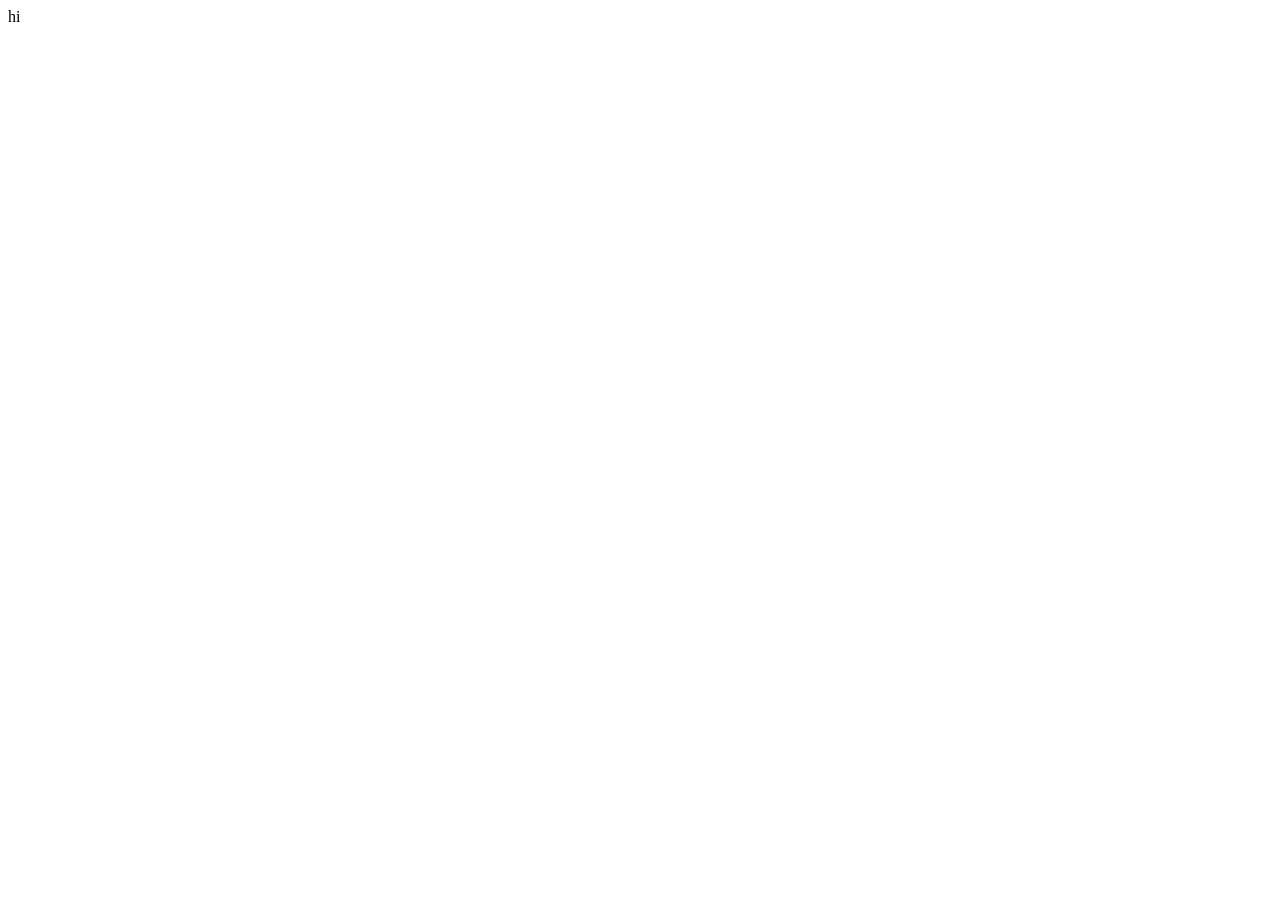
==== index.html @ c35e9142 "Create index.html" ====
<!DOCTYPE html>
<html lang="en">
    <head>
        <meta charset="UFT-8">
        <meta name="viewport" content="width=device-width, intial-scale=1.0">
        <meta http-equiv="X-UA-Compatible" content="ie=edge">
        <title>Document</title>
    </head>
    <body>
        hi
    </body>
    </html>
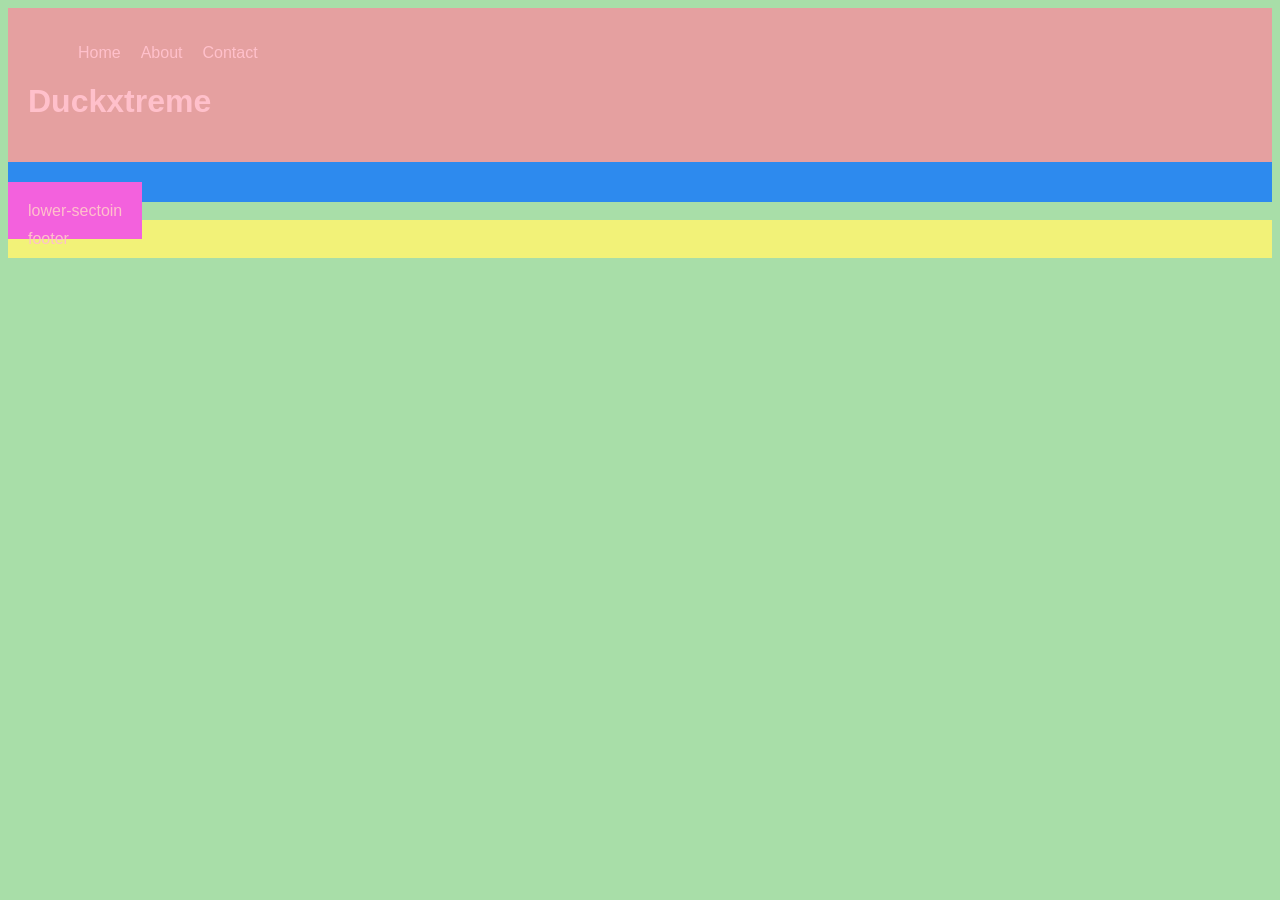
==== commit 3af1195e: "Update index.html" ====
--- a/index.html
+++ b/index.html
@@ -4,9 +4,57 @@
         <meta charset="UFT-8">
         <meta name="viewport" content="width=device-width, intial-scale=1.0">
         <meta http-equiv="X-UA-Compatible" content="ie=edge">
-        <title>Document</title>
+        <title>Duckxtreme</title>
+        <style>
+            body{
+                background: rgb(168, 222, 168);
+                color: pink;
+                font-family: Arial, Helvetica, sans-serif;
+            }
+            header{
+                background: rgb(229, 160, 160);
+                padding: 20px;  
+            }section{
+                background: rgb(45, 138, 238);
+                padding: 20px;
+                display: flex;
+                flex-direction: row;
+            }sectoin{
+                background: rgb(243, 97, 221);
+                padding: 20px   ;
+            }div{
+                margin:auto;
+                width: 100px;
+            }ul{
+                display: flex;
+                flex-direction: row;
+                list-style-type: none;
+            }li{
+                display: inline-block;
+                margin: 0px 10px;
+            }footer{
+                background: rgb(242, 242, 120);
+                padding: 10px 20px;
+            }
+        </style>
     </head>
-    <body>
-        hi
+    <body>  
+        <header>
+            <nav>
+                <ul>
+                    <li>Home</li>
+                    <li>About</li>
+                    <li>Contact</li>
+                </ul>
+            </nav>
+            <h1>Duckxtreme</h1>
+        </header>
+        <section>
+            <div></div>
+            <div></div>
+            <div></div>
+    </section>
+        <sectoin>lower-sectoin</sectoin>
+        <footer>footer</footer> 
     </body>
-    </html>+    </html>
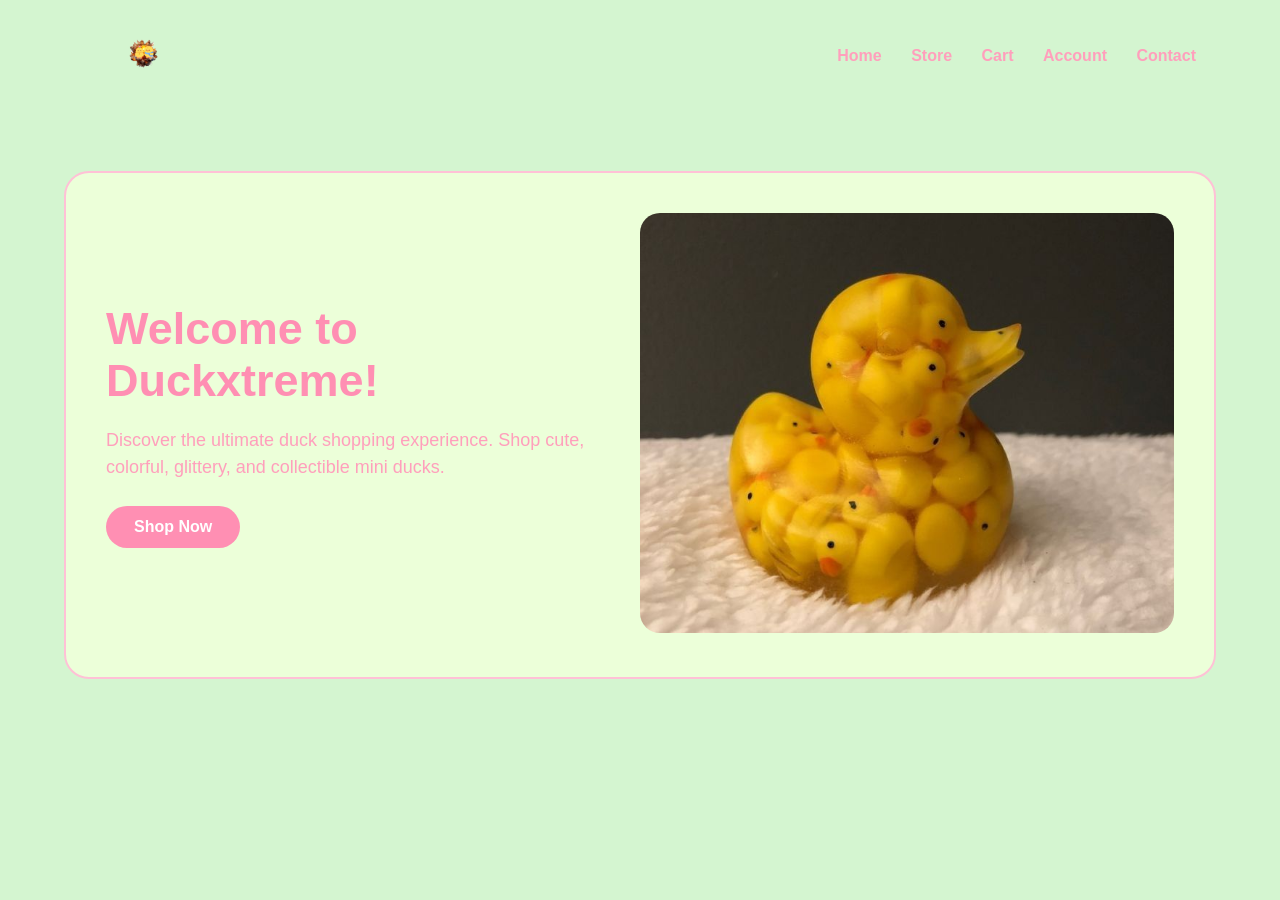
==== commit 644f36d0: "2.0Ui" ====
--- a/index.html
+++ b/index.html
@@ -1,60 +1,45 @@
 <!DOCTYPE html>
 <html lang="en">
-    <head>
-        <meta charset="UFT-8">
-        <meta name="viewport" content="width=device-width, intial-scale=1.0">
-        <meta http-equiv="X-UA-Compatible" content="ie=edge">
-        <title>Duckxtreme</title>
-        <style>
-            body{
-                background: rgb(168, 222, 168);
-                color: pink;
-                font-family: Arial, Helvetica, sans-serif;
-            }
-            header{
-                background: rgb(229, 160, 160);
-                padding: 20px;  
-            }section{
-                background: rgb(45, 138, 238);
-                padding: 20px;
-                display: flex;
-                flex-direction: row;
-            }sectoin{
-                background: rgb(243, 97, 221);
-                padding: 20px   ;
-            }div{
-                margin:auto;
-                width: 100px;
-            }ul{
-                display: flex;
-                flex-direction: row;
-                list-style-type: none;
-            }li{
-                display: inline-block;
-                margin: 0px 10px;
-            }footer{
-                background: rgb(242, 242, 120);
-                padding: 10px 20px;
-            }
-        </style>
-    </head>
-    <body>  
-        <header>
+<head>
+    <meta charset="UTF-8">
+    <meta name="viewport" content="width=device-width, initial-scale=1.0">
+    <title>Duckxtreme</title>
+    <link rel="stylesheet" href="styles.css">
+</head>
+
+<body>
+
+    <div class="container">
+
+        <div class="navbar">
+            <div class="logo">
+                <img src="picture/Logo.png" alt="DuckXtreme Logo">
+            </div>
+
             <nav>
                 <ul>
-                    <li>Home</li>
-                    <li>About</li>
-                    <li>Contact</li>
+                    <li><a href="index.html">Home</a></li>
+                    <li><a href="shop.html">Store</a></li>
+                    <li><a href="cart.html">Cart</a></li>
+                    <li><a href="account.html">Account</a></li>
+                    <li><a href="contact.html">Contact</a></li>
                 </ul>
             </nav>
-            <h1>Duckxtreme</h1>
-        </header>
-        <section>
-            <div></div>
-            <div></div>
-            <div></div>
-    </section>
-        <sectoin>lower-sectoin</sectoin>
-        <footer>footer</footer> 
-    </body>
-    </html>
+        </div>
+
+        <div class="row">
+            <div class="col-2">
+                <h1>Welcome to Duckxtreme!</h1>
+                <p>Discover the ultimate duck shopping experience. Shop cute, colorful, glittery, and collectible mini ducks.</p>
+                <a href="shop.html" class="btn">Shop Now</a>
+            </div>
+
+            <div class="col-2">
+                <img src="picture/duckOfducks.jpeg" class="hero-img" alt="Duck of Ducks">
+            </div>
+        </div>
+
+    </div>
+
+</body>
+</html>
--- a/styles.css
+++ b/styles.css
@@ -0,0 +1,214 @@
+*{
+    margin: 0;
+    padding: 0;
+    box-sizing: border-box;
+}
+
+body{
+    background-color: #d4f5d0;
+    font-family: Arial, sans-serif;
+}
+
+.container{
+    width: 90%;
+    margin: auto;
+}
+
+.navbar{
+    display: flex;
+    justify-content: space-between;
+    align-items: center;
+    padding: 20px;
+}
+
+/* Logo */
+.logo img{
+    width: 120px;
+}
+
+/* Nav */
+nav ul{
+    list-style-type: none;
+}
+
+nav ul li{
+    display: inline-block;
+    margin-left: 25px;
+}
+
+a{
+    text-decoration: none;
+    color: #ff9fbc;
+    font-weight: bold;
+}
+
+a:hover{
+    color: #ff5f94;
+}
+
+/* Home Page */
+.row{
+    display: flex;
+    align-items: center;
+    justify-content: space-between;
+    margin-top: 60px;
+    background-color: #ecffd9;
+    border: 2px solid #ffc1d6;
+    border-radius: 25px;
+    padding: 40px;
+}
+
+.col-2{
+    flex-basis: 50%;
+}
+
+h1{
+    color: #ff8fb3;
+    font-size: 45px;
+    margin-bottom: 20px;
+}
+
+p{
+    color: #ff9fbc;
+    font-size: 18px;
+    line-height: 1.5;
+}
+
+.btn{
+    display: inline-block;
+    background-color: #ff8fb3;
+    color: white;
+    padding: 12px 28px;
+    border-radius: 25px;
+    margin-top: 25px;
+}
+
+.btn:hover{
+    background-color: #ff5f94;
+    color: white;
+}
+
+.hero-img{
+    width: 100%;
+    max-height: 420px;
+    object-fit: cover;
+    border-radius: 20px;
+}
+
+/* Shop Page */
+.page-title{
+    text-align: center;
+    margin: 35px 0;
+}
+
+.products{
+    display: grid;
+    grid-template-columns: repeat(4, 1fr);
+    gap: 25px;
+    margin-bottom: 50px;
+}
+
+.product-card{
+    background-color: #ecffd9;
+    border: 2px solid #ffc1d6;
+    border-radius: 20px;
+    padding: 18px;
+    text-align: center;
+}
+
+.product-card img{
+    width: 100%;
+    height: 210px;
+    object-fit: cover;
+    border-radius: 15px;
+    background-color: white;
+}
+
+.product-card h3{
+    color: #ff8fb3;
+    margin-top: 15px;
+    font-size: 20px;
+}
+
+.product-card p{
+    color: #ff5f94;
+    font-weight: bold;
+    margin: 10px 0;
+}
+
+button{
+    background-color: #ff8fb3;
+    color: white;
+    border: none;
+    padding: 12px 25px;
+    border-radius: 20px;
+    font-weight: bold;
+    cursor: pointer;
+}
+
+button:hover{
+    background-color: #ff5f94;
+}
+
+/* Mobile */
+@media(max-width: 900px){
+    .row{
+        flex-direction: column;
+        text-align: center;
+    }
+
+    .products{
+        grid-template-columns: repeat(2, 1fr);
+    }
+}
+
+@media(max-width: 600px){
+    .products{
+        grid-template-columns: 1fr;
+    }
+
+    nav ul li{
+        display: block;
+        margin: 10px 0;
+        text-align: right;
+    }.cart-item{
+    background-color: #ecffd9;
+    border: 2px solid #ffc1d6;
+    border-radius: 20px;
+    padding: 20px;
+    margin-bottom: 15px;
+}
+
+.cart-item h3{
+    color: #ff8fb3;
+}
+
+.cart-total{
+    color: #ff5f94;
+    text-align: center;
+    margin: 25px;
+}
+
+.checkout-btn{
+    display: block;
+    margin: auto;
+}
+}
+.cart-item{
+    background-color: #ecffd9;
+    border: 2px solid #ffc1d6;
+    border-radius: 20px;
+    padding: 20px;
+    margin-bottom: 15px;
+}
+
+.cart-total{
+    color: #ff5f94;
+    text-align: center;
+    margin: 25px;
+}
+
+.checkout-btn{
+    display: block;
+    margin: auto;
+}
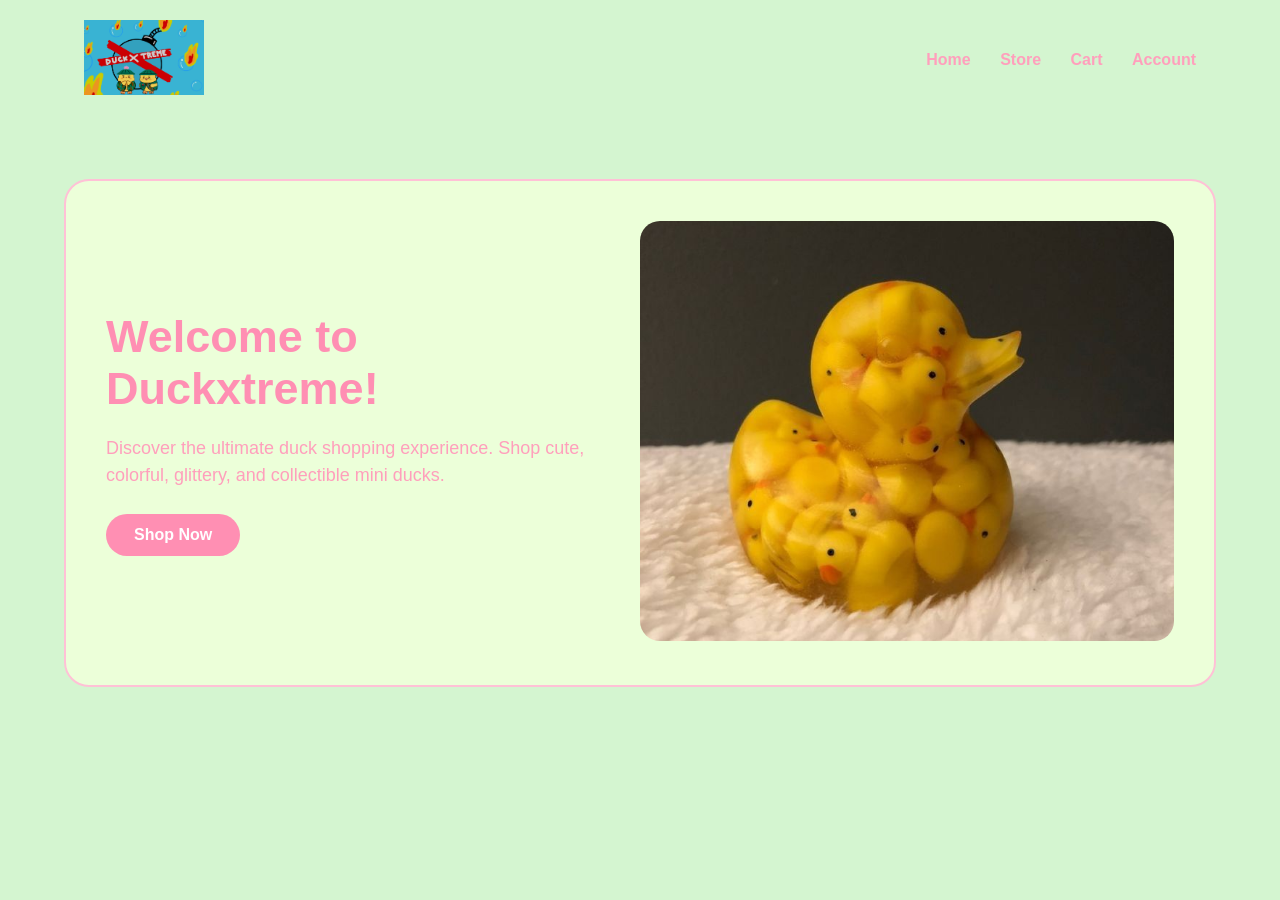
==== commit 95ab4503: "contact took out contact" ====
--- a/index.html
+++ b/index.html
@@ -22,7 +22,6 @@
                     <li><a href="shop.html">Store</a></li>
                     <li><a href="cart.html">Cart</a></li>
                     <li><a href="account.html">Account</a></li>
-                    <li><a href="contact.html">Contact</a></li>
                 </ul>
             </nav>
         </div>
